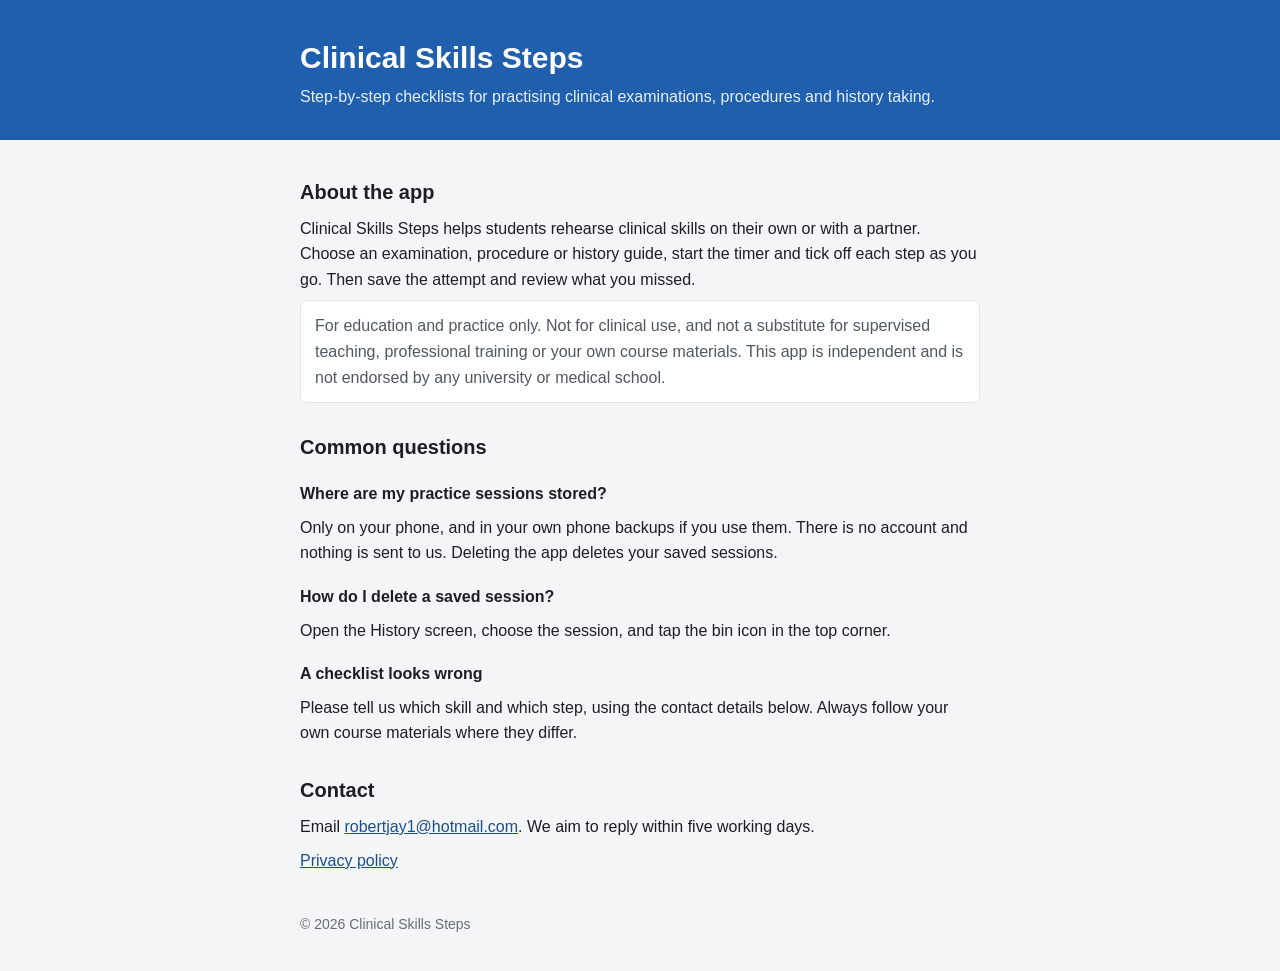
==== index.html @ 72f6bc3f "Support and privacy pages for Clinical Skills Steps" ====
<!doctype html>
<html lang="en-GB">
<head>
<meta charset="utf-8">
<meta name="viewport" content="width=device-width, initial-scale=1">
<title>Clinical Skills Steps — Support</title>
<link rel="stylesheet" href="style.css">
</head>
<body>
<header>
  <h1>Clinical Skills Steps</h1>
  <p class="lede">Step-by-step checklists for practising clinical examinations, procedures and history taking.</p>
</header>
<main>
  <h2>About the app</h2>
  <p>Clinical Skills Steps helps students rehearse clinical skills on their own or with a partner. Choose an examination, procedure or history guide, start the timer and tick off each step as you go. Then save the attempt and review what you missed.</p>
  <p class="note">For education and practice only. Not for clinical use, and not a substitute for supervised teaching, professional training or your own course materials. This app is independent and is not endorsed by any university or medical school.</p>

  <h2>Common questions</h2>
  <h3>Where are my practice sessions stored?</h3>
  <p>Only on your phone, and in your own phone backups if you use them. There is no account and nothing is sent to us. Deleting the app deletes your saved sessions.</p>
  <h3>How do I delete a saved session?</h3>
  <p>Open the History screen, choose the session, and tap the bin icon in the top corner.</p>
  <h3>A checklist looks wrong</h3>
  <p>Please tell us which skill and which step, using the contact details below. Always follow your own course materials where they differ.</p>

  <h2>Contact</h2>
  <p>Email <a href="mailto:robertjay1@hotmail.com">robertjay1@hotmail.com</a>. We aim to reply within five working days.</p>
  <p><a href="privacy.html">Privacy policy</a></p>
</main>
<footer>© 2026 Clinical Skills Steps</footer>
</body>
</html>
---- style.css ----
body { margin: 0; background: #F4F5F7; color: #1B1F24; font: 16px/1.6 -apple-system, BlinkMacSystemFont, "Segoe UI", Roboto, Arial, sans-serif; }
header { background: #1F5FAD; color: #fff; padding: 36px 20px 30px; }
header > *, main, footer { max-width: 680px; margin-left: auto; margin-right: auto; }
.kicker { margin: 0; opacity: .85; }
.kicker a { color: inherit; }
h1 { font-weight: 700; font-size: 30px; line-height: 1.2; margin: 4px auto 8px; }
.lede { margin: 0 auto; opacity: .9; }
main { padding: 8px 20px 32px; }
h2 { font-weight: 700; font-size: 20px; margin: 28px 0 6px; }
h3 { font-size: 16px; margin: 18px 0 2px; }
p { margin: 8px 0; }
a { color: #1A4F8F; }
.note { background: #fff; border: 1px solid #E1E4E8; border-radius: 6px; padding: 12px 14px; color: #4F5862; }
footer { padding: 0 20px 36px; color: #656D76; font-size: 14px; }
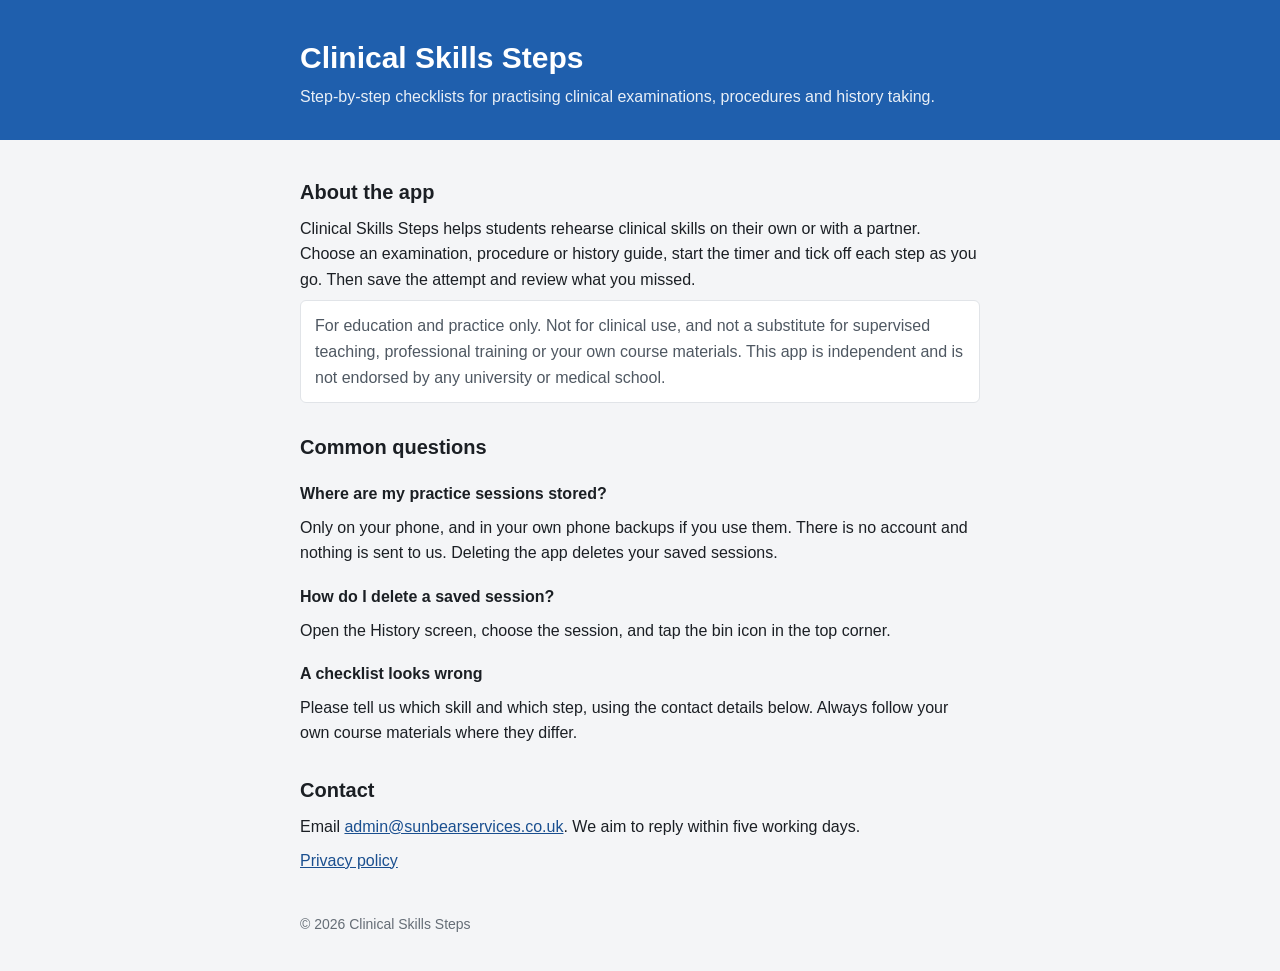
==== commit 061c8209: "Use the Sun Bear admin address for contact" ====
--- a/index.html
+++ b/index.html
@@ -25,7 +25,7 @@
   <p>Please tell us which skill and which step, using the contact details below. Always follow your own course materials where they differ.</p>
 
   <h2>Contact</h2>
-  <p>Email <a href="mailto:robertjay1@hotmail.com">robertjay1@hotmail.com</a>. We aim to reply within five working days.</p>
+  <p>Email <a href="mailto:admin@sunbearservices.co.uk">admin@sunbearservices.co.uk</a>. We aim to reply within five working days.</p>
   <p><a href="privacy.html">Privacy policy</a></p>
 </main>
 <footer>© 2026 Clinical Skills Steps</footer>
